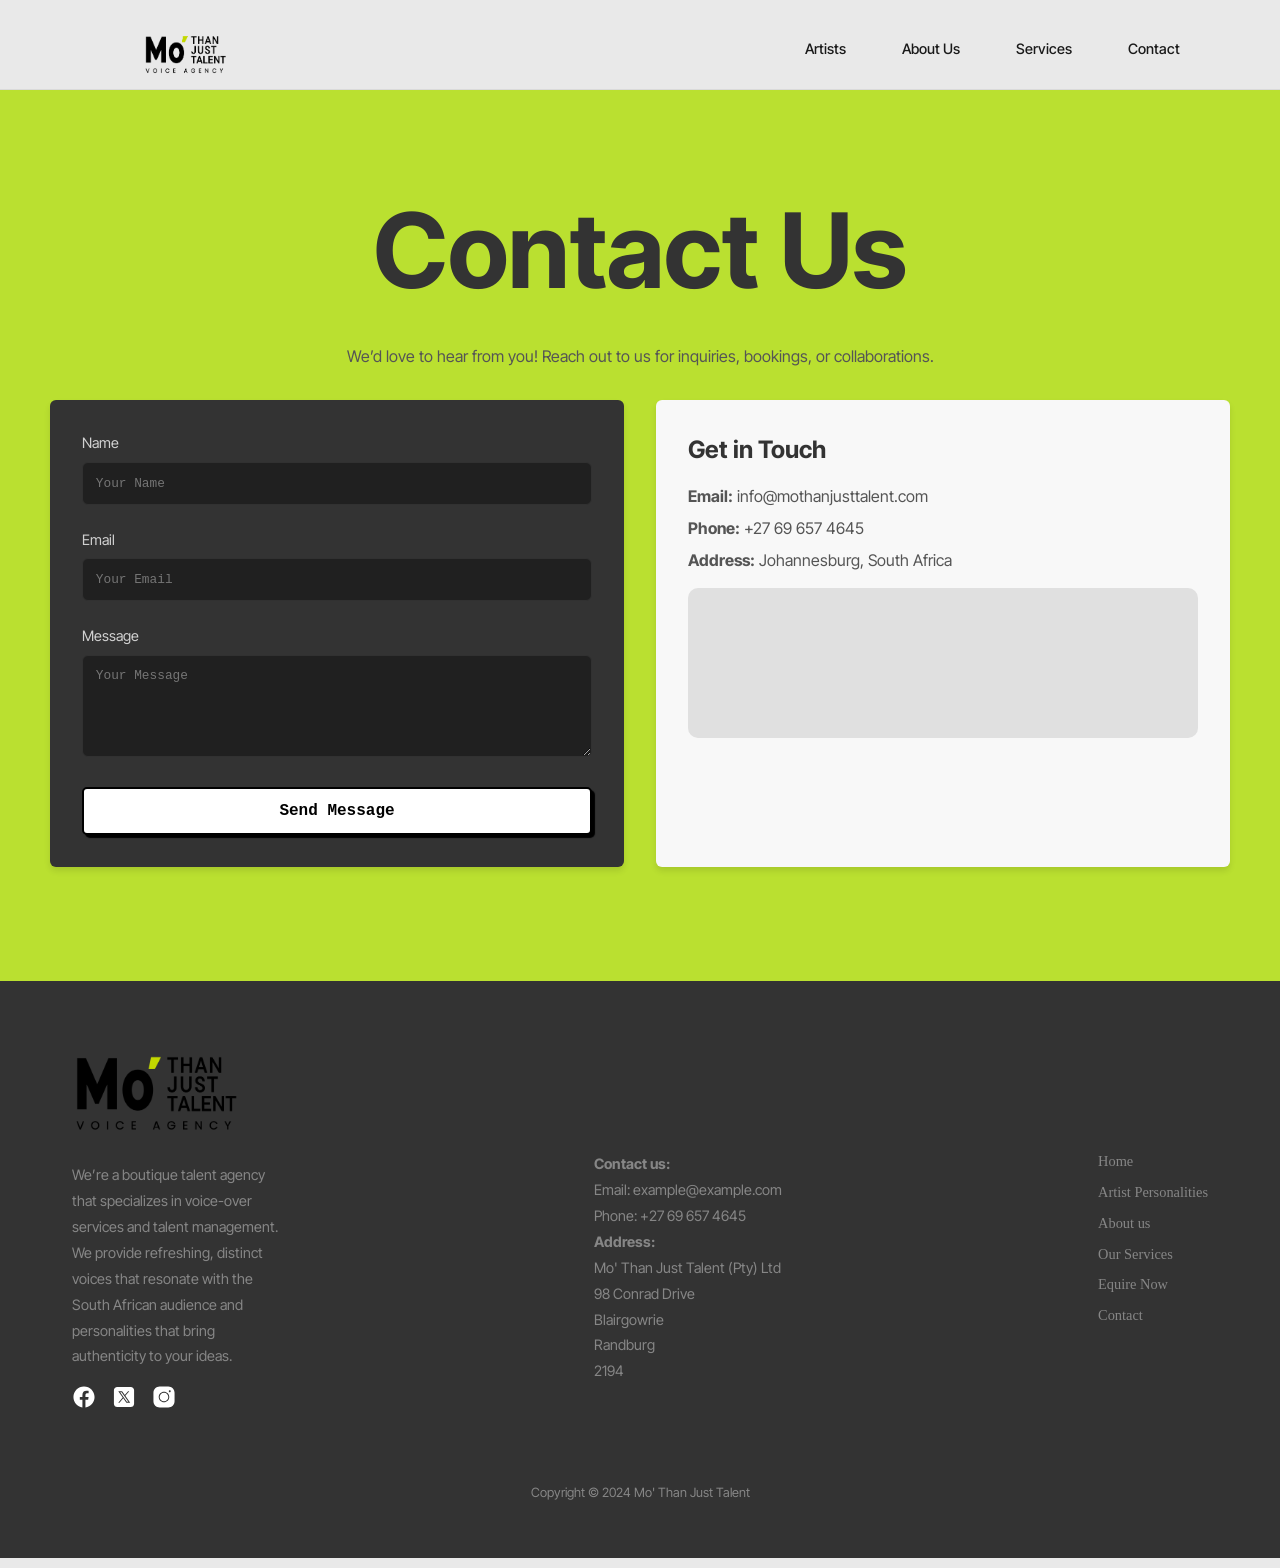
==== contact-page.html @ ed093643 "mods" ====
<!doctype html>
<html lang="en-US">
<head>
    <meta charset="UTF-8">
    <meta name="viewport" content="width=device-width, initial-scale=1.0">
    <title>Mo' Than Just Talent</title>
    <link rel="stylesheet" href="styles.css">
    <link rel="preconnect" href="https://fonts.googleapis.com">
<link rel="preconnect" href="https://fonts.gstatic.com" crossorigin>
<link href="https://fonts.googleapis.com/css2?family=Inter+Tight:ital,wght@0,100..900;1,100..900&display=swap" rel="stylesheet">
</head>

<div class="header-section">
    <header class="header">
        <a href="../index.html">
        <div class="logo">
                <img src="assets/Mo-logo.png" alt="Mo' Than Just Talent Logo">
        </div></a>
        <nav class="nav">
            <a href="pages/artists.html">Artists</a>
            <a href="index.html#aboutus">About Us</a>
            <a href="index.html#services">Services</a>
            <a href="#contact">Contact</a>
        </nav>
    </header>

       


    
    <section id="contact" class="contact">
        <div class="contact-section">
    <h2>Contact Us</h2>
    <p>We’d love to hear from you! Reach out to us for inquiries, bookings, or collaborations.</p>
    
    <div class="contact-container">
        <!-- Contact Form -->
        <form class="contact-form">
            <div class="form-group">
                <label for="name">Name</label>
                <input type="text" id="name" name="name" placeholder="Your Name" required>
            </div>
            <div class="form-group">
                <label for="email">Email</label>
                <input type="email" id="email" name="email" placeholder="Your Email" required>
            </div>
            <div class="form-group">
                <label for="message">Message</label>
                <textarea id="message" name="message" rows="5" placeholder="Your Message" required></textarea>
            </div>
            <button type="submit" class="submit-button">Send Message</button>
        </form>


        <!-- Contact Details -->
        <div class="contact-details">
            <h3>Get in Touch</h3>
            <p><strong>Email:</strong> info@mothanjusttalent.com</p>
            <p><strong>Phone:</strong> +27 69 657 4645</p>
            <p><strong>Address:</strong> Johannesburg, South Africa</p>
            <div class="map-placeholder">     
            <iframe 
                src="https://www.google.com/maps/embed?pb=!1m18!1m12!1m3!1d229751.892570928!2d27.8755532!3d-26.1714281!2m3!1f0!2f0!3f0!3m2!1i1024!2i768!4f13.1!3m3!1m2!1s0x1e950c68f0406a51%3A0x238ac9d9b1d34041!2sJohannesburg!5e0!3m2!1sen!2sza!4v1713624961239!5m2!1sen!2sza" 
                style="border:0;" 
                object-fit="cover"
                width="100%"
                height="100%"
                loading="lazy"
                alt="Google-Maps"
                referrerpolicy="no-referrer-when-downgrade">
  </iframe>
            </div>
        </div>
    </div>
    </div>
</section>

   

    <footer class="footer">
        <div class="footer-logo">
                <img src="assets/Mo-logo.png" alt="">
            </div>
        <div class="footer-writing">
            
        <p>We’re a boutique talent agency</p>
        <p>that specializes in voice-over</p>
        <p>services and talent management.</p>
        <p>We provide refreshing, distinct</p>
        <p>voices that resonate with the</p>
        <p>South African audience and</p>
        <p>personalities that bring</p>
        <p>authenticity to your ideas.</p>

        <div class="social-icons">
                <a class="first" href="#"><img src="assets/icons/facebook-icon.svg" alt="Facebook"></a>
                <a href="#"><img src="assets/icons/twitter-icon.svg" alt="Twitter"></a>
                <a href="#"><img src="assets/icons/instagram-icon.svg" alt="Instagram"></a>
            </div>
        </div>
        

        <div class="footer-contact">
        <p><b>Contact us:</b></p> 
        <p>Email: example@example.com</p>
        <p>Phone: +27 69 657 4645</p>

        <p><b>Address:</b></p>
        <p>Mo' Than Just Talent (Pty) Ltd</p>
        <p>98 Conrad Drive </p>
        <p>Blairgowrie </p>
        <p>Randburg</p>
        <p>2194</p>
        </div>

    

    <div class="footer-nav">
        <div class="footer-nav-items">
            
            <p><a href="#">Home</a></p>
            <p><a href="#">Artist Personalities</a></p>
            <p><a href="#">About us</a></p>
            <p><a href="#">Our Services</a></p>
            <p><a href="#">Equire Now</a></p>
            <p><a href="#">Contact</a></p>
        </div>
    </div>

    <div class="footer-content">
            <p>Copyright © 2024 Mo' Than Just Talent</p>

           
            
        </div>

    </footer>

    <script>
        // Lazy loading functionality
        document.addEventListener('DOMContentLoaded', () => {
    const lazyImages = document.querySelectorAll('img[data-src]');
    const observer = new IntersectionObserver((entries) => {
        entries.forEach(entry => {
            if (entry.isIntersecting) {
                const img = entry.target;
                img.src = img.dataset.src;
                observer.unobserve(img);
            }
        });
    });

    lazyImages.forEach(img => {
        observer.observe(img);
    });
});
    </script>
</body>
</html>
---- styles.css ----
:root {
	--blue: #0073e6;
	--green: #00d084;
	--lime: #b1ff20;
	--lime2: #bae030;
	--lime3: #809b1f;
	--gradient: linear-gradient(to right, var(--blue), var(--green));
	--text-color: #333;
	--background-color: #e9e9e9;
	--card-shadow: 0 4px 6px rgba(0, 0, 0, 0.1);
	--card-radius: 6px;
}

* {
	margin: 0;
	padding: 0;
	box-sizing: border-box;
	scroll-behavior: smooth;
	scrollbar-width: thin;
}
.contact html,
body {
	margin: 0;
	padding: 0;
	overflow-x: hidden;
	width: 100%;
	font-family: "Inter Tight", "montserrat", Helvetica, sans-serif, Arial;
	line-height: 1.6;
	color: var(--text-color);
	background-color: var(--background-color);
	scroll-behavior: smooth;
}

/** NAVBAR */
nav {
	float: right;
	margin-right: 60px;
	font-family: "Inter Tight", montserrat;
}
nav a {
	margin: 0;
}

.logo img {
	width: 100px;
	float: left;
	margin-left: 120px;
}
a {
	text-decoration: none;
	color: #1a1a1a;
	padding: 0.5rem 1rem;
	border-radius: 10px;
	font-weight: 500;
	/*text-shadow: 1px 1px 2px rgba(0, 0, 0, 0.301);*/
	transition: color 0.3s, background-color 0.3s;
}
nav a:hover {
	color: #f9f9f9;
	padding: 0.5rem 1rem;
	background-color: #bae030;
	/*text-shadow: 1px 1px 2px rgba(0, 0, 0, 0.459);*/
}
.logo a:hover {
	background-color: transparent;
}
.nav a {
	margin: 0 0.5rem;
}

/** HEADER SECTION */
.header-section {
	height: 100vh;
	background-color: var(--background-color);
	margin-top: -10px;
}
header {
	width: 100%;
	height: 100px;
	display: block;
	align-items: end;
	padding: 1rem 2rem;
	margin-bottom: 0px;
	background-color: #ffffff00;
	border-bottom: 1px solid rgb(218, 218, 218);
}

/** LANDING PAGE DISPLAY */
.display {
	width: 100vw; /* Full viewport width */
	max-width: 100vw;
	margin-left: 50%;
	margin-top: 1rem;
	transform: translateX(-50%); /* Center the div horizontally */
	display: flex;
	justify-content: center; /* Center columns inside */
	align-items: center;
	box-sizing: border-box;
	padding: 8rem 0;
}
.image-display {
	width: 500px;
	height: 253px;
	display: block;
	contain: content;
	border-radius: 10px;
	margin-left: 25px;
}
.logo-display img {
	/*position: absolute;*/
	width: 43.924vw;
	margin-left: 1.464vw;
}
.image-display img {
	/*position: absolute;*/
	width: 100%;
	height: 100%;
	object-fit: cover;

	/*
	transform: translateX(-60px);*/
}
.arrow img {
	height: 70px;
	position: absolute;
	transform: translateY(-120px);
	left: 80px;
}

/** INTRODUCTION */
.intro-wrapper {
	display: flex;
	justify-content: center;
	align-items: center;
}
.introduction .hero-header {
	color: white;
}
.introduction {
	display: flex;
	flex-direction: column;
	justify-content: center;
	align-items: center;
	text-align: center;
	/*padding: 2rem;*/
	background-color: #ffffff;
	border-radius: var(--card-radius);
	/*box-shadow: var(--card-shadow);*/
	/*margin-top: 5vw !important;*/
	margin-bottom: 2rem;
	max-width: 1200px;
	margin: 50px !important;
	border: 2px solid black;
}
.introduction h1 {
	font-size: 4.5rem;
	margin-bottom: 0rem;
	padding-top: 4rem;
	color: black;
	background-color: ;
	border-radius: 4px 4px 0 0;
	width: 100%;
}
.p-intro {
	font-family: poppins;
	font-weight: ;
	font-size: 1.2rem;
	margin-top: 2rem;
	margin-bottom: 2rem;
	text-align: center;
	color: #313131;
}

.space {
	height: 8rem;
}
.photos-wrapper {
	display: flex;
	justify-content: center;
	align-items: center;
	margin: 50px;
}
.intro-photo {
	display: grid;
	grid-template-columns: repeat(2, 1fr);
	gap: 2rem;
	padding-top: 2rem;
	padding-bottom: 2rem;
	align-items: center;
	border-radius: var(--card-radius);
	max-width: 900px;
}
.intro-pic img {
	width: 100%;
	height: auto;
	border-radius: var(--card-radius);
	box-shadow: 0 2px 5px rgba(0, 0, 30, 0.801);
}
.buttons {
	display: flex;
	justify-content: center;
	align-items: center;
	padding-top: 1rem;
}
.cta-button {
	display: inline-block;
	padding: 1rem 2rem;
	margin: 0 1vw;
	background-color: var(--lime2);
	border: 2px solid black;
	box-shadow: black 3px 3px 1px;
	color: black;
	font-size: 1rem;
	font-weight: 600;
	width: 100%;
	border-radius: 5px;
	text-align: center;
	transition: background-color 0.3s ease, transform 0.3s ease;
}
.black {
	background-color: #1a1a1a;
	color: white;
}
.cta-button:hover {
	background-color: var(--green);
	transform: scale(1.01);
	color: white;
}

.about-card {
	background-color: ;
	border-radius: 0 0 4px 4px;
	width: 100%;
	padding: 2rem;
}

.p-services {
	font-family: poppins;
	font-size: 1.2rem;
	margin: 12rem;
	margin-top: 5rem;
	margin-bottom: 18rem;
	text-align: center;
	color: #222222;
}

.about-section p {
	margin: 1rem 0 10rem 0;
}

.p-services .a-services {
	font-weight: normal;
	margin: 0;
	padding: 0;
	text-decoration: none;
	color: #5e7909;
}

/** ABOUT SECTION */
.about-section {
	display: flex;
	justify-content: center;
	align-items: center;
	margin: 50px;
}
.about {
	display: flex;
	flex-direction: column;
	align-items: center;
	justify-content: center;
	text-align: center;
	padding: 4rem 2rem;
	padding-bottom: 0rem;
	max-width: 100%;
	background: transparent;
	color: #222222;
	border-radius: var(--card-radius);
	/*box-shadow: var(--card-shadow);*/
	max-width: 1000px;
}
.about h2 {
	font-size: 2.5rem;
	margin-bottom: 1.5rem;
	text-transform: uppercase;
	letter-spacing: 2px;
}
.about p {
	color: #2222;
}

.abou-intro {
	margin: 50px;
	font-size: 1.2rem;
	line-height: 1.8;
	max-width: 100%;
	color: #222222 !important;
}

/** SERVICES SECTION */
.services-section {
	display: flexbox;
	justify-content: center;
	align-items: center;
	max-width: 1200px;
	margin: 0 auto;
	padding: 0rem;
}

.services-section h1 {
	width: 100%;
	font-size: 5vw;
	margin: 0.8rem 0;
	text-align: center;
	background-color: ;
	border-radius: var(--card-radius);
	color: #333333;
}
.services-container {
	display: grid;
	grid-template-columns: repeat(auto-fit, minmax(300px, 1fr));
	gap: 0.8rem;
	margin: 0 1rem;
	max-width: 1200px;
	padding: 0rem;
}
.service-card {
	background-color: #fff;
	color: var(--text-color);
	border-radius: var(--card-radius);
	padding: 2rem;
	box-shadow: var(--card-shadow);
	transition: transform 0.5s ease, box-shadow 0.3s ease;
	text-align: center;
	h3 {
		color: #333333;
	}
}
.service-card:hover {
	cursor: text;
	background-color: white;
	color: white;
	transform: scale(1.015);
	box-shadow: 0 10px 20px rgba(0, 0, 0, 0.116);

	h3 {
		color: var(--lime2);
	}
	p {
		color: ;
	}
}
.service-card h3 {
	font-size: 1.5rem;
	margin-bottom: 1rem;
}
.service-card p {
	font-size: 1rem;
	color: rgb(100, 100, 100);
	padding: 0.5rem;
}

/** BANNER SECTION */
.banner-section {
	display: flex;
	justify-content: center;
	align-items: center;
	margin: 50px;
	margin-top: 0px;
}
.banner {
	background-color: black;
	display: flex;
	justify-content: center;
	align-items: center;
	height: 20vw;
	margin-top: 5rem !important;
	margin-bottom: 5rem !important;
	border-radius: var(--card-radius);
	background-size: cover;
	overflow-y: scroll;
	scrollbar-width: none;
	box-shadow: 0 2px 5px rgba(0, 0, 0, 0.1);
	max-width: 900px;
}
.banner img {
	width: 100%;
	border-radius: var(--card-radius);
	opacity: 40%;
}
.banner h1 {
	position: absolute;
	font-size: 2.5rem;
	margin-bottom: 1rem;
	color: #fff;
	width: 100%;
	text-align: center;
	text-shadow: 15px 15px 15px rgba(0, 0, 0, 0.7);
	animation: fadeIn 1.5s ease-in-out;
}

/** CONTACT SECTION */
.contact {
	padding-top: 2rem;
	padding-bottom: 4rem;
	background-color: var(--lime2);
	text-align: center;
}
.contact-section {
	margin: 50px;
}
.contact-section h2 {
	font-size: 6.5rem;
	margin-bottom: 1rem;
	color: var(--text-color);
}
.contact-section p {
	font-size: 1rem;
	margin-bottom: 2rem;
	color: #555;
}
.contact-container {
	display: flex;
	flex-wrap: wrap;
	justify-content: center;
	align-items: center;
	gap: 2rem;
	max-width: 1200px;
	margin: 0 auto;
}

/* Contact Form */
.contact-form {
	flex: 1 1 400px;
	background-color: #333333;
	padding: 2rem;
	border-radius: var(--card-radius);
	box-shadow: var(--card-shadow);
}
.contact-form .form-group {
	margin-bottom: 1.5rem;
	text-align: left;
}
.contact-form label {
	display: block;
	font-size: 0.9rem;
	margin-bottom: 0.5rem;
	color: #d1d1d1;
}
.contact-form input,
.contact-form textarea {
	font-family: montserrat, monospace;
	width: 100%;
	padding: 0.8rem;
	border: 1px solid #313131;
	border-radius: var(--card-radius);
	background-color: #202020;
	font-size: 0.8rem;
	color: #c7c7c7;
}
.contact-form input:focus,
.contact-form textarea:focus {
	outline: none;
	border-color: var(--blue);
	box-shadow: 0 0 5px rgba(0, 123, 255, 0.5);
}
.contact-form .submit-button {
	font-family: montserrat, monospace, Inner Tight;
	padding: 0.8rem 1.5rem;
	background-color: white;
	border: 2px solid black;
	box-shadow: black 3px 3px 1px;
	color: black;
	font-size: 1rem;
	font-weight: 550;
	width: 100%;
	border-radius: 5px;
	text-align: center;
	transition: background-color 0.3s ease, transform 0.3s ease;
}
.contact-form .submit-button:hover {
	cursor: pointer;
	background-color: var(--green);
	transform: scale(1.01);
	color: white;
}

/* Contact Details */
.contact-details {
	flex: 1 1 400px;
	min-height: 467.2px;
	max-height: 467.2px;
	background-color: #f8f8f8;
	padding: 2rem;
	border-radius: var(--card-radius);
	box-shadow: var(--card-shadow);
	text-align: left;
}
.contact-details h3 {
	font-size: 1.5rem;
	margin-bottom: 1rem;
	color: var(--text-color);
}
.contact-details p {
	font-size: 1rem;
	margin-bottom: 0.5rem;
	color: #555;
}

/* map placeholder */
.map-placeholder {
	margin-top: 1rem;
	height: 200px;
	background-color: #e0e0e0;
	display: flex;
	justify-content: center;
	align-items: center;
	border-radius: var(--card-radius);
	color: #555;
	font-size: 1rem;
}

/** FOOTER */
footer {
	height: auto;
	width: 100%;
	display: flex;
	flex-wrap: wrap;
	justify-content: space-between; /* Modified to space-between */
	align-items: center;
	padding: 4rem 2rem 3rem 2rem;
	background-color: #333;
	color: #868686;
	max-width: 100%;
	margin: 0 auto;

	flex-direction: row; /* Modified to row */
	font-size: 1.2rem;
}

.p-title {
	font-size: 1.2rem !important;
}

.footer-content {
	width: 100%;
	margin-top: 50px;
}
.footer-content p {
	font-size: 0.8rem;
	display: flex;
	justify-content: center;
	align-items: center;
	width: 100%;
	margin-bottom: 0.5rem;
}

.footer-writing {
	margin-top: 0;
	font-size: 0.9rem;
	color: #868686;
	line-height: 1.8;
	margin-left: 40px;
}
.footer-logo {
	width: 100%;
	margin: 0;
	margin-left: 25px;
	margin-bottom: 20px;
}
.footer-logo img {
	width: 200px;
}

.footer-contact {
	margin-top: -60px;
	font-size: 1rem;
	color: #868686;
	line-height: 1.8;
	margin-left: 40px;
}
.footer-contact p {
	font-size: 0.9rem;
}

.footer-cta {
	margin-top: -164px;
	font-size: 1rem;
	color: #868686;
	line-height: 1.8;

	p {
		font-size: 0.9rem;
	}
}
.footer-button {
	display: flex;
	justify-content: start;
	align-items: start;
	padding-top: 1rem;
}
.footer-cta-button {
	display: inline-block;
	margin: 0 0vw;
	background-color: #98b827;
	border: 2px solid black;
	box-shadow: black 3px 3px 1px;
	color: black;
	font-size: 0.9rem;
	font-weight: 550;
	width: 90%;
	border-radius: 5px;
	text-align: center;
	transition: background-color 0.3s ease, transform 0.3s ease;
}
.footer-cta-button:hover {
	background-color: #b4da2e;
	transform: scale(1.01);
	color: black;
}

.footer-nav-items {
	height: 100%;
	color: #868686;
	margin-left: 40px;
	margin-top: -18px;
	max-width: 271px;
	height: 287px;
}

.footer-nav {
	margin-right: 40px;
}

.footer-nav a {
	font-size: 0.9rem;
	font-family: "Inner Tight", "poppins", "montserrat";
	color: #868686; /* Inherit footer text color */
	text-decoration: none; /* Remove underline */
	line-height: 2;
	font-weight: normal;
	padding: 0;
}

.footer-nav a:hover {
	color: #fff; /* Change color on hover */
}

/** SOCIAL ICONS */
.social-icons {
	display: flex;
	justify-content: start;
	align-items: start;
	margin: 1rem 0;
}
.social-icons a {
	margin: 0 0rem; /* Add spacing between social icons */
	display: inline-block;
	transition: transform 0.3s ease;
	padding: 0;
	margin: 0 0.5rem;
}
.social-icons .first {
	margin-left: 0px;
}
.social-icons a:hover {
	transform: scale(1.2); /* Add a hover effect for social icons */
	background-color: transparent;
}
.social-icons img {
	width: 24px;
	height: 24px;
}

/** ANIMATIONS */
@keyframes spin {
	0% {
		transform: rotate(0deg);
	}
	100% {
		transform: rotate(360deg);
	}
}

@keyframes fadeIn {
	from {
		opacity: 0;
		transform: translateY(20px);
	}
	to {
		opacity: 1;
		transform: translateY(0);
	}
}

/** RESPONSIVE DESIGN */

/** 1024px */ /***/
@media screen and (max-width: 1024px) {
	.header-section {
		height: 100%;
	}
	.introduction h1 {
		font-size: 7vw;
	}
	.display {
		width: 100vw; /* Full viewport width */
		max-width: 100vw;

		display: flex;
		justify-content: center; /* Center columns inside */
		align-items: center;
	}
	.image-display {
		display: none;
	}
	.hero h1 {
		font-size: 2rem;
	}

	.hero p {
		font-size: 1rem;
	}

	.services-container {
		grid-template-columns: 1fr 1fr;
	}

	.services-container {
		margin: 1rem;
	}

	.intro-photo {
		grid-template-columns: 1fr;
	}

	.services {
		flex-direction: column;
		align-items: center;
	}
}

@media screen and (max-width: 916px) {
	.footer-cta {
		margin-top: 0;
		margin-left: 40px;
	}
}

/** 768px */
@media screen and (max-width: 768px) {
	.header {
		width: 100%;
		display: flex;
		justify-content: center;
		align-items: center;
	}

	.arrow {
		display: none;
	}

	.logo-display img {
		width: 400px;
	}
	.logo {
		display: none;
		justify-content: center;
		align-self: center;
		width: 100%;
	}
	.logo img {
		width: 60px;
		float: none;
		margin-left: 0px;
	}
	.nav {
		display: flex;
		justify-content: center;
		align-items: center;
		margin: 0;
	}
	.p-services {
		font-family: poppins;
		font-size: 1.2rem;
		margin: 3.1rem;
		margin-top: 0;
		margin-bottom: 12rem;
		text-align: center;
		color: #222222;
	}
	.services-container {
		grid-template-columns: 1fr;
	}

	.services-section h1 {
		font-size: 3rem;
	}

	.about p {
		font-family: poppins;

		font-size: 1rem;
		margin: 0.1rem;
		margin-top: 0;
		margin-bottom: 2rem;
		text-align: center;
		color: red;
	}

	.about {
		padding: 2rem 1rem;
	}

	.banner h1 {
		font-size: 1.8rem;
	}

	.contact-form {
		margin: 0;
		width: 100%;
	}
	.contact-details {
		margin: 0;
		height: 100%;
		width: 100%;
	}
	.footer {
		display: inline-block;
		height: 100%;
	}

	.footer-logo {
		margin: 0;
		margin-top: 30px;
	}
	.footer-nav {
		display: none;
	}
	.footer-contact {
		margin: 0;
	}
	.footer-writing {
		margin: 0;
	}
	.footer-cta {
		margin: 0;
		margin-top: 3rem;
	}
	.footer-cta-button {
		width: 100%;
	}
	.social-icons {
		display: block;
		width: 100%;
		margin: 50px 0;
	}
}

/** 640px */
@media screen and (max-width: 640px) {
	header {
		flex-direction: column;
		text-align: center;
	}

	.nav a {
		margin: 0.5rem 0;
	}

	.hero h1 {
		font-size: 1.5rem;
	}

	.hero p {
		font-size: 0.9rem;
	}

	.services-container {
		grid-template-columns: 1fr;
	}

	.intro-photo {
		grid-template-columns: 1fr;
	}

	.buttons .button {
		padding: 0.5rem 1rem;
	}
}

/** ARTIST PAGE + Responsive Designs */
.artists-section {
	display: flex;
	flex-direction: column;
	align-items: center;
	justify-content: center;
	text-align: center;
	padding: 2rem;
	background-color: var(--background-color);
	max-width: 900px;
	margin: 0 auto;
}

.artists-section h1 {
	font-size: 2.5rem;
	margin-bottom: 2rem;
	color: var(--text-color);
}

.artists-container {
	display: grid;
	grid-template-columns: repeat(
		auto-fit,
		minmax(220px, 1fr)
	); /* Bigger tiles */
	gap: 0.5px; /* Thin space between tiles */
	justify-content: center;
	align-items: center;
	width: 100%;
	padding: 0; /* Remove extra padding */
	margin: 0; /* Remove extra margin */
}

.artist-link {
	margin: 0px;
	gap: 0px;
	padding: 0px;
}

.artist-tile {
	position: relative;
	background-color: #fff;
	box-shadow: var(--card-shadow);
	overflow: hidden;
	text-align: center;
	transition: transform 0.3s ease, box-shadow 0.3s ease;
	display: flex;
	flex-direction: column;
	aspect-ratio: 1 / 1; /* Makes the tile a perfect square */
	height: auto; /* Remove fixed height */
	padding: 0;
	contain: content;
}

.artist-tile:hover {
	transition: 0.4s;
	img {
		transform: scale(1.05);
		transition: 0.4s;
	}
}

.artist-tile img {
	width: 100%;
	height: 100%;
	object-fit: cover;
	display: block;
}

.artist-tile h3 {
	position: absolute;
	bottom: 0;
	left: 0;
	width: 100%;
	margin: 0;
	padding: 0.7rem 0;
	background: rgba(
		0,
		0,
		0,
		0.5
	); /* semi-transparent background for readability */
	color: #fff;
	font-size: 1.2vw;
	font-weight: 500;
	text-align: center;
	white-space: nowrap;
	text-overflow: ellipsis;
	overflow: hidden;
	pointer-events: none; /* so it doesn't block image clicks */
}

/* filters */
.artists-section h1 {
	color: var(--lime2);
}
.artist-filters {
	display: flex;
	gap: 2rem;
	margin-bottom: 2rem;
	justify-content: center;
	flex-wrap: wrap;
}
.filter-group {
	display: flex;
	flex-direction: column;
	align-items: center;
	width: 100%;
}
.filter-title {
	font-weight: bold;
	margin-bottom: 0.5rem;
	font-size: 1rem;
	letter-spacing: 1px;
	text-transform: uppercase;
}
.filter-buttons {
	display: flex;
	gap: 0.5rem;
	flex-wrap: wrap;
	justify-content: center;
	align-items: center;
}
.filter-btn {
	padding: 0.4rem 1rem;
	border: 1px solid #ccc;
	border-radius: 4px;
	background: #f5f5f5;
	color: #333;
	cursor: pointer;
	font-size: 0.95rem;
	transition: background 0.2s, color 0.2s, border 0.2s;
}
.filter-btn.active,
.filter-btn:hover {
	background: var(--lime2);
	color: #222222;
}
/* filters end */

.artist-slider {
	text-align: center;
	padding: 2rem;
	background-color: var(--background-color);
}

.artist-slider h1 {
	font-size: 2.5rem;
	margin-bottom: 1rem;
	color: var(--text-color);
}

.swiper-container {
	width: 100%;
	max-width: 800px;
	margin: 0 auto;
	position: relative; /* Ensure navigation buttons are positioned correctly */
}

.swiper-slide img {
	width: 100%;
	height: 80vh; /* Adjust height to make the image smaller */
	border-radius: var(--card-radius);

	object-fit: contain;
}

.swiper-pagination {
	margin-top: 10px;
	text-align: center;
	position: static;
}

.artist-bio,
.artist-languages,
.artist-audio {
	text-align: center;
	padding: 2rem;
	margin: 2rem auto;
	width: 100%;
	background-color: #fff;
}

.artist-bio h2,
.artist-languages h2,
.artist-audio h2 {
	font-size: 4rem !important;
	margin-bottom: 1rem;
	color: var(--lime2);
}

.artist-bio p {
	font-size: 1rem;
	line-height: 1.8;
	color: #555;
}

.artist-languages ul {
	list-style: none;
	padding: 0;
}

.artist-languages li {
	font-size: 1rem;
	margin: 0.5rem 0;
	color: #333;
}

.audio-container {
	display: flex;
	flex-direction: column;
	gap: 1.5rem;
	width: 100%;
}

.audio-file h3 {
	font-size: 1rem;
	margin-bottom: 0.5rem;
	color: var(--text-color);
}

audio {
	width: 100%;
	border-radius: 5px;
}

.artist-links {
	text-align: center;
	padding: 2rem;
	margin: 2rem auto;
	max-width: 800px;
	background-color: #fff;
	border-radius: var(--card-radius);
	box-shadow: var(--card-shadow);
}

.artist-links h2 {
	font-size: 2rem;
	margin-bottom: 1rem;
	color: var(--text-color);
}

.artist-links a {
	display: flex;
	justify-content: center;
	align-items: center;
}

.links-container {
	display: flex;
	flex-wrap: wrap;
	justify-content: center;
	gap: 1.5rem;
}

.link-item {
	display: flex;
	align-items: center;
	gap: 0.5rem;
	text-decoration: none;
	color: var(--text-color);
	font-size: 1rem;
	font-weight: 500;
	background-color: var(--background-color);
	padding: 0.5rem 1rem;
	border-radius: var(--card-radius);
	box-shadow: var(--card-shadow);
	transition: transform 0.3s ease, box-shadow 0.3s ease;
}

.link-item:hover {
	transform: translateY(-5px);
	box-shadow: 0 8px 15px rgba(0, 0, 0, 0.2);
}

.link-item img {
	width: 20px;
	height: 20px;
}

/** General ARTISTS PAGE Responsive Adjustments */
body {
	font-size: 16px; /* Ensure text is readable on small screens */
	line-height: 1.5;
	padding: 0;
	margin: 0;
}

/* Responsive Header */
header {
	flex-direction: column; /* Stack logo and nav vertically on small screens */
	text-align: center;
	padding: 1rem;
}

.nav {
	display: flex;
	flex-wrap: wrap; /* Allow nav items to wrap */
	justify-content: center;
	gap: 0.5rem;
}

.nav a {
	padding: 0.5rem 1rem;
	font-size: 0.9rem; /* Adjust font size for smaller screens */
}

/* Responsive Hero Section */
.hero {
	flex-direction: column; /* Stack content vertically */
	padding: 1rem;
	text-align: center;
}

.hero h1 {
	font-size: 1.8rem; /* Adjust font size */
}

.hero p {
	font-size: 1rem;
}
.map-placeholder {
	height: 150px; /* Reduce map height */
	width: 100%; /* Ensure map takes full width */
	border-radius: 10px;
	contain: content;
	z-index: 1;
}

/** Media Queries for Small Devices */
@media screen and (max-width: 768px) {
	/* Responsive Banner */
	.banner {
		height: auto; /* Allow the banner to adjust height dynamically */
		margin: 1rem auto;
		padding: 1rem;
		text-align: center;
	}

	.banner img {
		width: 100%;
		height: auto; /* Maintain aspect ratio */
		border-radius: var(--card-radius);
	}

	/* Responsive Services Section */
	.services-container {
		grid-template-columns: 1fr; /* Single column layout for small screens */
		gap: 1rem;
		padding: 1rem;
	}

	.service-card {
		padding: 1rem;
		font-size: 0.9rem;
	}

	/* Responsive Artists Section */
	.artists-container {
		grid-template-columns: repeat(
			auto-fit,
			minmax(120px, 1fr)
		); /* Adjust grid for smaller tiles */
		gap: 0.5px;
		padding: 0rem;
	}

	.artist-tile img {
		width: 100%;
		height: 100%;
		object-fit: cover;
		display: block;
	}

	.artist-tile h3 {
		font-size: 1.5vw;
	}

	.hero-section h1 {
		font-size: 4vw; /* Adjust font size */
	}

	.hero-section p {
		font-size: 2.5vw; /* Adjust font size */
	}

	.abou-intro {
		font-size: 2.5vw; /* Adjust font size */
	}

	/* Contact Section for Tablets and Medium Devices */
	.contact-container {
		flex-direction: column; /* Stack form and details vertically */
		gap: 1rem;
	}

	.contact-form,
	.contact-details {
		flex: 1 1 100%; /* Make form and details take full width */
		padding: 1.5rem; /* Reduce padding for smaller screens */
	}

	.map-placeholder {
		height: 150px; /* Reduce map height */
		width: 100%; /* Ensure map takes full width */
		border-radius: 10px;
		contain: content;
		z-index: 1;
	}
	iframe {
		position: relative;
	}

	/* Responsive Footer */
	footer {
		flex-direction: column; /* Stack footer items vertically */
		text-align: center;
		padding: 1rem;
		gap: 1rem;
	}

	footer a {
		font-size: 0.9rem;
	}

	/* Responsive Audio Section */
	.audio-container {
		gap: 1rem;
		padding: 1rem;
	}

	.audio-file h3 {
		font-size: 0.9rem;
	}

	/* Responsive Links Section */
	.links-container {
		flex-direction: column; /* Stack links vertically */
		gap: 1rem;
	}
}

/** 480px */
@media screen and (max-width: 480px) {
	body {
		font-size: 14px; /* Further reduce font size for very small screens */
	}

	.nav a {
		font-size: 0.7rem;
		padding: 0.3rem 0.5rem;
	}

	.banner h1 {
		font-size: 1.2rem;
	}

	.services-container {
		grid-template-columns: 1fr;
		gap: 10px;
	}

	.artist-tile img {
		width: 100%;
		height: 100%;
		object-fit: cover;
		display: block;
	}

	/* Contact Section for Smartphones and Small Devices */
	.contact-section h2 {
		font-size: 2rem; /* Reduce heading size */
	}

	.contact-section p {
		font-size: 0.9rem; /* Reduce paragraph font size */
	}

	.contact-form,
	.contact-details {
		padding: 1rem; /* Further reduce padding */
	}

	.contact-form input,
	.contact-form textarea {
		font-size: 0.9rem; /* Adjust input font size */
		padding: 0.6rem; /* Reduce input padding */
	}

	.contact-form .submit-button {
		font-size: 0.9rem; /* Adjust button font size */
		padding: 0.6rem 1rem; /* Reduce button padding */
	}

	.map-placeholder {
		height: 120px; /* Further reduce map height */
		font-size: 0.9rem; /* Adjust placeholder text size */
	}

	footer {
		gap: 0.5rem;
	}
}

/* Two-column layout for the artist page */
.artist-page-body {
	background-color: white;
}
.artist-page {
	background-color: white;
	display: flex;
	justify-content: center; /* Centers content horizontally */
	align-items: center; /* Centers content vertically */
	min-height: 100vh; /* Ensures the page takes up the full viewport height */
	padding: 2rem;
	box-sizing: border-box; /* Includes padding in the element's total width/height */
}

.artist-container {
	display: grid;
	grid-template-columns: 1fr 1fr; /* Two equal columns */
	gap: 2rem;
	max-width: 1200px;
	width: 100%;
}

.artist-images {
	display: flex;
	flex-direction: column;
	gap: 1.5rem;
	align-items: center; /* Centers images horizontally */
}

.large-image img {
	margin-top: 3rem;
	width: 100%;
	max-width: 500px; /* Optional: Limit the size of the large image */
}

.thumbnails {
	display: flex;
	gap: 1rem;
	justify-content: center; /* Centers thumbnails horizontally */
}

.thumbnails img {
	width: 80px;
	height: auto;

	box-shadow: 0 2px 4px rgba(0, 0, 0, 0.1);
	cursor: pointer;
	transition: transform 0.3s ease, box-shadow 0.3s ease;
}

.thumbnails img:hover {
	transform: scale(1.1);
	box-shadow: 0 4px 6px rgba(0, 0, 0, 0.2);
}

/* Right column: Content */
.artist-content {
	display: flex;
	flex-direction: column;
	gap: 2rem;
}

.artist-bio,
.artist-languages,
.artist-audio,
.artist-links {
	margin-bottom: 2rem;
}

.artist-bio h2,
.artist-languages h2,
.artist-audio h2,
.artist-links h2 {
	font-size: 1.8rem;
	margin-bottom: 1rem;
}

.artist-languages ul {
	list-style: disc;
	padding-left: 1.5rem;
}

.audio-container {
	display: flex;
	flex-direction: column;
	gap: 1.5rem;
}

.audio-file h3 {
	font-size: 1.2rem;
	margin-bottom: 0.5rem;
}

.links-container {
	display: flex;
	align-items: center;
	gap: 1rem;
}

.links-container a {
	display: flex;
	align-items: center;
	gap: 0.5rem;
	text-decoration: none;
	color: #333;
	font-size: 1rem;
}

/* Responsive adjustments for artist page */
@media screen and (max-width: 768px) {
	.artist-page {
		flex-direction: column; /* Stack columns on top of each other */
		padding: 1rem;
	}

	.artist-container {
		grid-template-columns: 1fr; /* Single column layout */
	}

	.large-image img {
		max-width: 100%; /* Ensure image fits within the container */
		height: auto; /* Maintain aspect ratio */
	}

	.thumbnails {
		justify-content: center; /* Center thumbnails */
	}

	.thumbnails img {
		width: 60px; /* Smaller thumbnail size */
	}

	.artist-bio,
	.artist-languages,
	.artist-audio,
	.artist-links {
		padding: 1rem;
	}

	.audio-container {
		gap: 1rem;
	}

	.links-container {
		flex-direction: column; /* Stack links vertically */
		gap: 0.5rem;
	}
}

/* Adjustments for very small screens */
@media screen and (max-width: 480px) {
	.artist-page {
		padding: 0.5rem;
	}

	.artist-container {
		gap: 1rem;
	}

	.large-image img {
		max-width: 100%;
		height: auto;
	}

	.thumbnails img {
		width: 50px;
	}

	.artist-bio,
	.artist-languages,
	.artist-audio,
	.artist-links {
		padding: 0.5rem;
		font-size: 0.9rem;
	}

	.audio-file h3 {
		font-size: 1rem;
	}
}
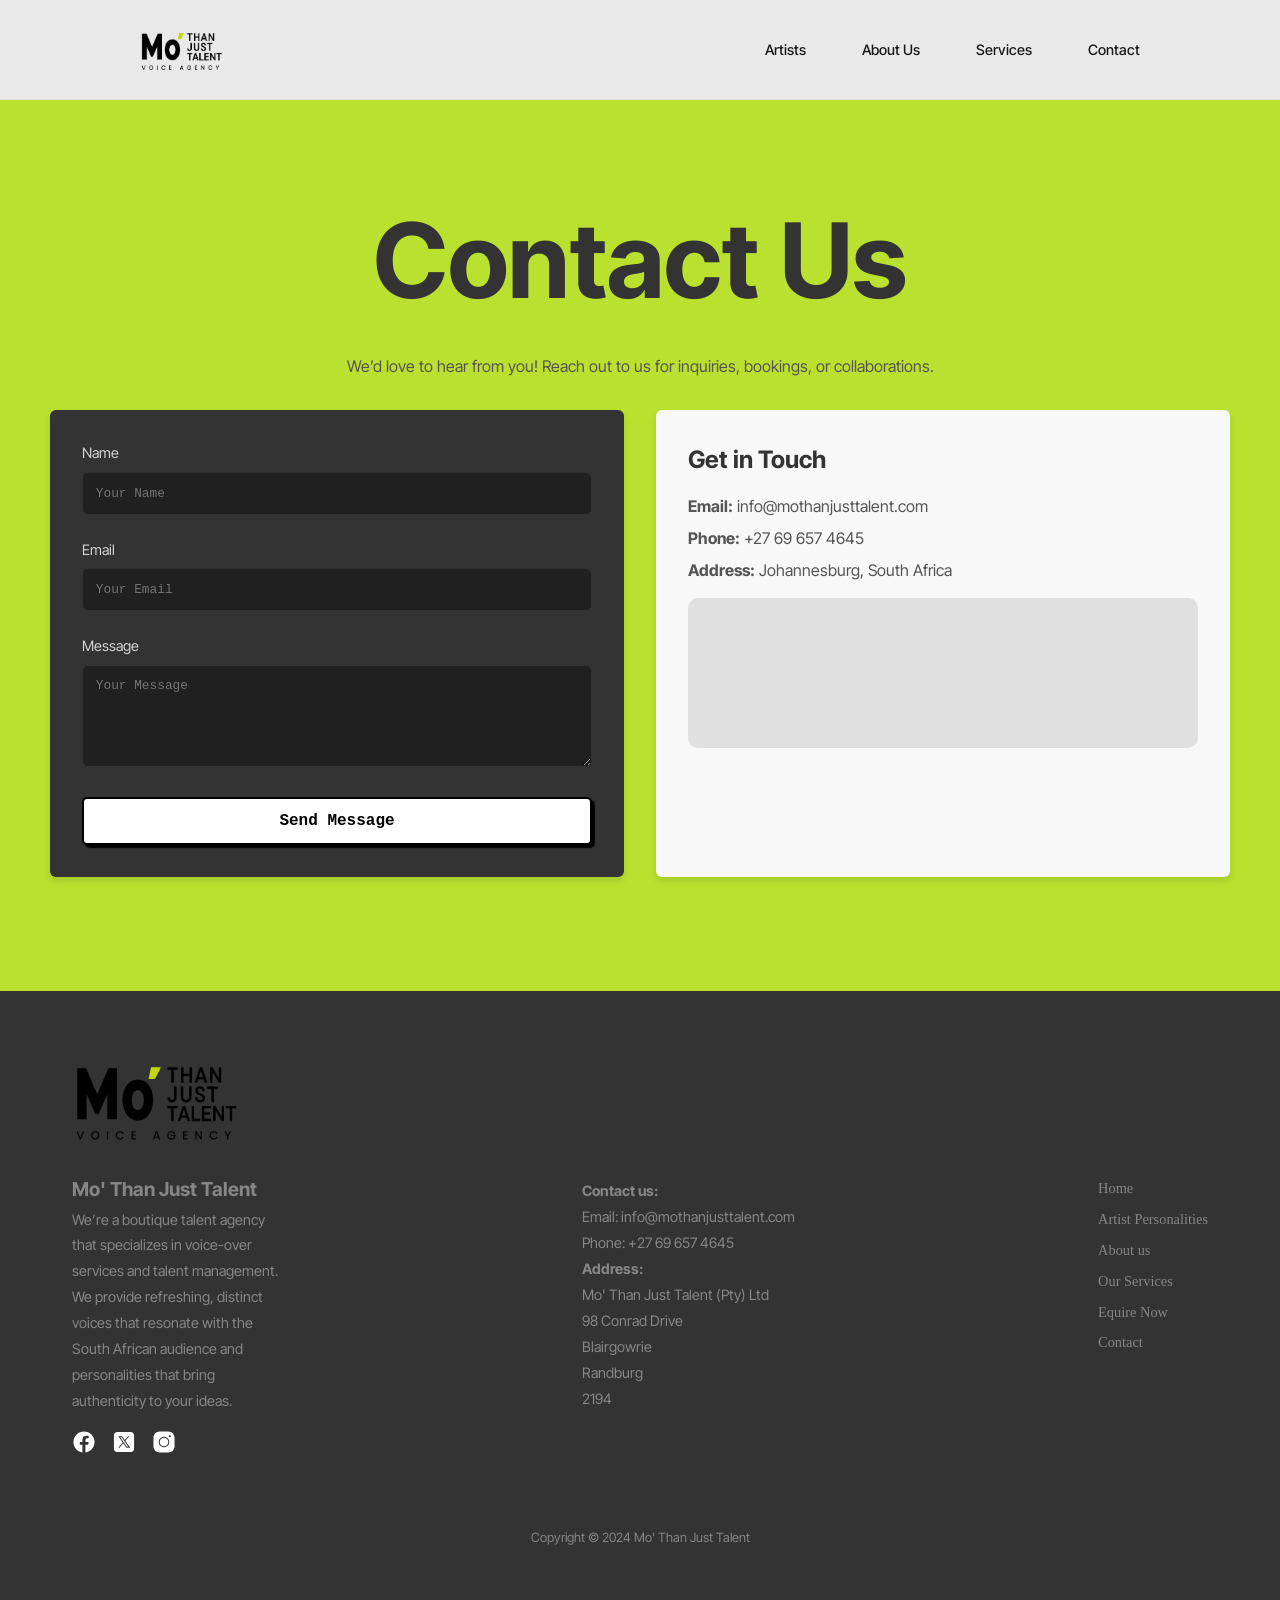
==== commit 12618b31: "update" ====
--- a/contact-page.html
+++ b/contact-page.html
@@ -82,7 +82,7 @@
                 <img src="assets/Mo-logo.png" alt="">
             </div>
         <div class="footer-writing">
-            
+        <p class="p-title"><b>Mo' Than Just Talent</b></p>
         <p>We’re a boutique talent agency</p>
         <p>that specializes in voice-over</p>
         <p>services and talent management.</p>
@@ -102,7 +102,7 @@
 
         <div class="footer-contact">
         <p><b>Contact us:</b></p> 
-        <p>Email: example@example.com</p>
+        <p>Email: info@mothanjusttalent.com</p>
         <p>Phone: +27 69 657 4645</p>
 
         <p><b>Address:</b></p>
--- a/styles.css
+++ b/styles.css
@@ -34,7 +34,7 @@
 /** NAVBAR */
 nav {
 	float: right;
-	margin-right: 60px;
+	margin-right: ;
 	font-family: "Inter Tight", montserrat;
 }
 nav a {
@@ -44,7 +44,7 @@
 .logo img {
 	width: 100px;
 	float: left;
-	margin-left: 120px;
+	margin-left: 100px;
 }
 a {
 	text-decoration: none;
@@ -72,13 +72,13 @@
 .header-section {
 	height: 100vh;
 	background-color: var(--background-color);
-	margin-top: -10px;
 }
 header {
 	width: 100%;
 	height: 100px;
-	display: block;
-	align-items: end;
+	display: grid;
+	grid-template-columns: 1fr 1fr;
+	align-items: center;
 	padding: 1rem 2rem;
 	margin-bottom: 0px;
 	background-color: #ffffff00;
@@ -99,12 +99,12 @@
 	padding: 8rem 0;
 }
 .image-display {
-	width: 500px;
+	width: 490px;
 	height: 253px;
 	display: block;
 	contain: content;
 	border-radius: 10px;
-	margin-left: 25px;
+	margin-left: 0px;
 }
 .logo-display img {
 	/*position: absolute;*/
@@ -744,6 +744,26 @@
 		margin-top: 0;
 		margin-left: 40px;
 	}
+	.header {
+		width: 100%;
+		display: grid;
+		grid-template-columns: 1fr;
+		justify-content: center;
+		align-items: center;
+	}
+
+	.logo {
+		display: none;
+	}
+	.logo-link {
+		display: none;
+	}
+	.nav {
+		display: flex;
+		justify-content: center;
+		align-items: center;
+		margin: 0;
+	}
 }
 
 /** 768px */
@@ -1028,45 +1048,16 @@
 }
 /* filters end */
 
-.artist-slider {
-	text-align: center;
-	padding: 2rem;
-	background-color: var(--background-color);
-}
-
-.artist-slider h1 {
-	font-size: 2.5rem;
-	margin-bottom: 1rem;
-	color: var(--text-color);
-}
-
-.swiper-container {
-	width: 100%;
-	max-width: 800px;
-	margin: 0 auto;
-	position: relative; /* Ensure navigation buttons are positioned correctly */
-}
-
-.swiper-slide img {
-	width: 100%;
-	height: 80vh; /* Adjust height to make the image smaller */
-	border-radius: var(--card-radius);
-
-	object-fit: contain;
-}
-
-.swiper-pagination {
-	margin-top: 10px;
-	text-align: center;
-	position: static;
-}
-
-.artist-bio,
+.artist-bio {
+	margin: 0;
+	padding: 0;
+}
+
 .artist-languages,
 .artist-audio {
 	text-align: center;
-	padding: 2rem;
-	margin: 2rem auto;
+	padding: 0;
+	margin: 0;
 	width: 100%;
 	background-color: #fff;
 }
@@ -1074,15 +1065,17 @@
 .artist-bio h2,
 .artist-languages h2,
 .artist-audio h2 {
-	font-size: 4rem !important;
-	margin-bottom: 1rem;
+	font-size: 2rem !important;
+	margin: 0;
 	color: var(--lime2);
+	text-align: left;
 }
 
 .artist-bio p {
-	font-size: 1rem;
+	font-size: 0.9rem;
 	line-height: 1.8;
 	color: #555;
+	text-align: left;
 }
 
 .artist-languages ul {
@@ -1103,15 +1096,32 @@
 	width: 100%;
 }
 
-.audio-file h3 {
-	font-size: 1rem;
-	margin-bottom: 0.5rem;
+.audio-file {
+	display: flex;
+	flex-direction: row;
+	align-items: center;
+	justify-content: space-between; /* Space out the text and audio player */
+
+	width: 10%;
+	background-color: #f9f9f9;
+	border-radius: 8px;
+	box-shadow: 0 2px 4px rgba(0, 0, 0, 0.1);
+}
+
+.audio-file p {
+	font-size: 0.8rem !important;
 	color: var(--text-color);
+	margin: 0;
+	flex: 1; /* Allow the text to take up available space */
 }
 
 audio {
-	width: 100%;
-	border-radius: 5px;
+	width: 60%; /* Adjust the width of the audio player */
+	background-color: black; /* Make the audio player transparent */
+	border: none; /* Remove any borders */
+	outline: none; /* Remove focus outline */
+	margin: 0;
+	padding: 0;
 }
 
 .artist-links {
@@ -1422,29 +1432,59 @@
 }
 
 .large-image img {
-	margin-top: 3rem;
 	width: 100%;
 	max-width: 500px; /* Optional: Limit the size of the large image */
 }
 
 .thumbnails {
-	display: flex;
-	gap: 1rem;
-	justify-content: center; /* Centers thumbnails horizontally */
+	display: grid;
+	grid-template-columns: repeat(3, 1fr); /* 3 thumbnails per row */
+	gap: 0.5rem; /* Space between thumbnails */
+	justify-content: center; /* Center the grid */
+	width: 100%; /* Match the width of the large image container */
+	max-width: 500px; /* Ensure it doesn't exceed the large image's max width */
 }
 
 .thumbnails img {
-	width: 80px;
-	height: auto;
-
+	width: 100%; /* Make the thumbnails fill their grid cell */
+	aspect-ratio: 1 / 1; /* Ensures the thumbnails are perfect squares */
+	object-fit: cover; /* Ensure the image fills the thumbnail */
+	object-position: top; /* Align the image to the top */
 	box-shadow: 0 2px 4px rgba(0, 0, 0, 0.1);
 	cursor: pointer;
 	transition: transform 0.3s ease, box-shadow 0.3s ease;
 }
 
-.thumbnails img:hover {
-	transform: scale(1.1);
+/* Pop-up container */
+.popup {
+	display: none; /* Hidden by default */
+	position: fixed;
+	top: 0;
+	left: 0;
+	width: 100%;
+	height: 100%;
+	background-color: rgba(0, 0, 0, 0.8); /* Semi-transparent background */
+	justify-content: center;
+	align-items: center;
+	z-index: 1000;
+}
+
+.popup-img {
+	max-width: 90%;
+	max-height: 90%;
 	box-shadow: 0 4px 6px rgba(0, 0, 0, 0.2);
+}
+
+.close-btn {
+	position: absolute;
+	top: 20px;
+	right: 20px;
+	font-size: 2rem;
+	color: white;
+	cursor: pointer;
+	background: none;
+	border: none;
+	outline: none;
 }
 
 /* Right column: Content */
@@ -1480,24 +1520,53 @@
 	gap: 1.5rem;
 }
 
-.audio-file h3 {
-	font-size: 1.2rem;
-	margin-bottom: 0.5rem;
-}
-
-.links-container {
-	display: flex;
-	align-items: center;
+.audio-file {
+	display: flex;
+	flex-direction: row;
+	align-items: center;
+	justify-content: space-between; /* Space out the text and audio player */
 	gap: 1rem;
-}
-
-.links-container a {
-	display: flex;
-	align-items: center;
-	gap: 0.5rem;
-	text-decoration: none;
-	color: #333;
-	font-size: 1rem;
+	width: 100%;
+	padding: 0rem;
+	background-color: #e9e8e8;
+	border-radius: 4px;
+	box-shadow: 0 2px 4px rgba(0, 0, 0, 0.1);
+}
+
+.audio-file p {
+	font-size: 0.9rem;
+	color: var(--text-color);
+	margin: 0;
+	flex: 1; /* Allow the text to take up available space */
+}
+
+audio {
+	width: 60%; /* Adjust the width of the audio player */
+	background-color: transparent; /* Make the audio player transparent */
+	border: none; /* Remove any borders */
+	outline: none; /* Remove focus outline */
+	margin: 0;
+	padding: 0;
+}
+
+audio::-webkit-media-controls-panel {
+	background-color: #e9e8e8; /* Make the controls panel transparent */
+	border: none;
+}
+
+audio::-webkit-media-controls-timeline {
+	background-color: transparent; /* Make the timeline transparent */
+}
+
+audio::-webkit-media-controls-current-time-display,
+audio::-webkit-media-controls-time-remaining-display {
+	color: #333; /* Set the text color for time display */
+	font-size: 0.9rem;
+}
+
+audio::-webkit-media-controls-play-button,
+audio::-webkit-media-controls-pause-button {
+	filter: invert(0) brightness(0); /* Invert colors for better visibility */
 }
 
 /* Responsive adjustments for artist page */
